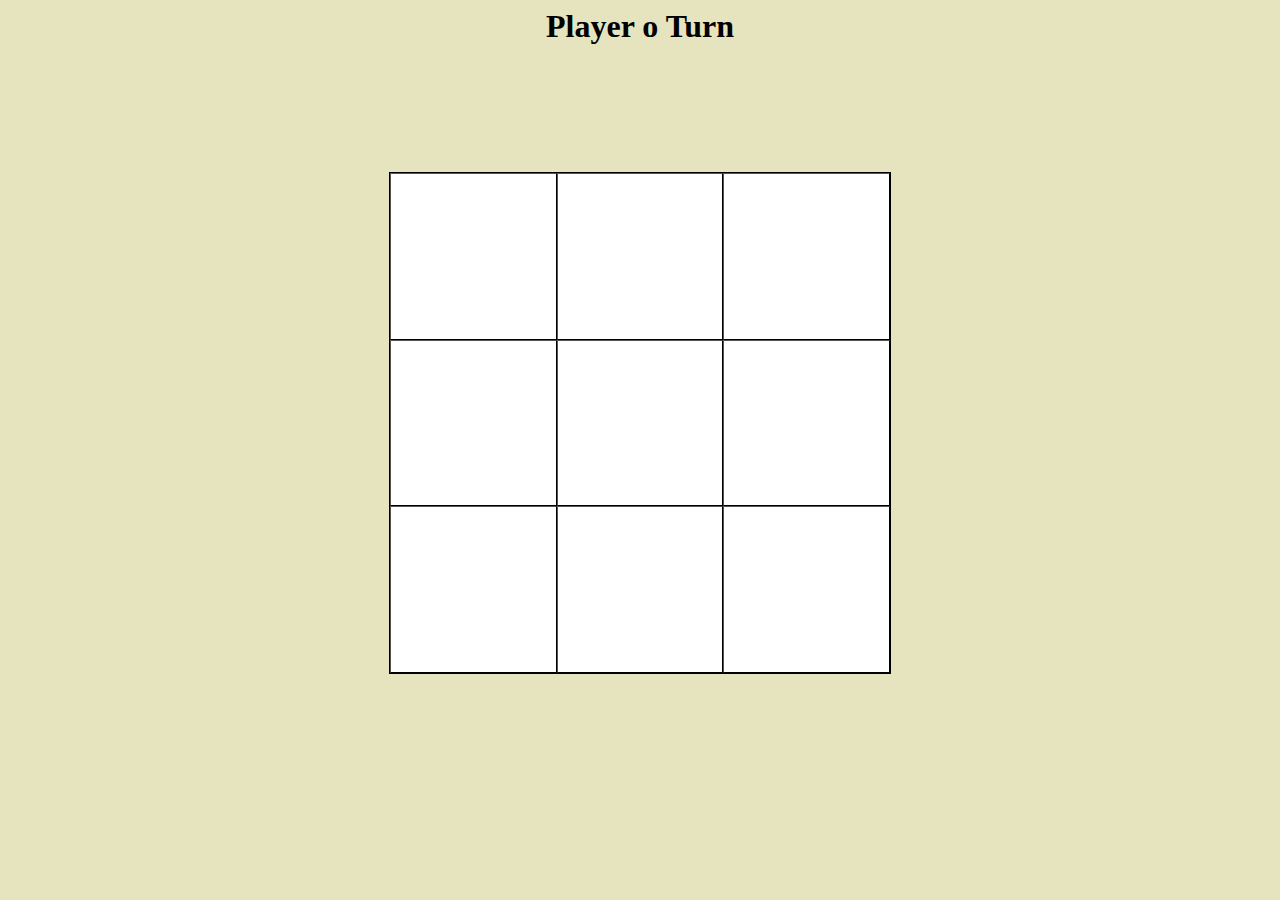
==== index.html @ 4b566c47 "pushing tictactoe game" ====
<!DOCTYPE html>
<html lang="en">

<head>
	<meta charset="UTF-8">
	<meta http-equiv="X-UA-Compatible" content="IE=edge">
	<meta name="viewport" content="width=device-width, initial-scale=1.0">
	<link rel="stylesheet" href="app.css">
	<title>Tic Tac Toe</title>
</head>

<body>
	<main>
		<h1>
			Player <span id="currPlayer">o</span> Turn
		</h1>
		<div class="user-info">
			<!-- For future use -->
			<!-- <input type="text" name="username" id="username" placeholder="Input Your Name"> -->
			<!-- <button id="save name">Submit</button> -->
			<h2 id="result"></h2>
		</div>
		<div class="playing-field">
			<button class="field" id="a1" data-check=""></button>
			<button class="field" id="b1" data-check=""></button>
			<button class="field" id="c1" data-check=""></button>
			<button class="field" id="a2" data-check=""></button>
			<button class="field" id="b2" data-check=""></button>
			<button class="field" id="c2" data-check=""></button>
			<button class="field" id="a3" data-check=""></button>
			<button class="field" id="b3" data-check=""></button>
			<button class="field" id="c3" data-check=""></button>
		</div>
		<div class="score">
			<button id="replayBtn">Replay?</button>
		</div>
	</main>
	<script src="app.js"></script>
</body>

</html>
---- app.css ----
body {
	background: #e6e4be;
}

main {
	display: flex;
	flex-direction: column;
	align-items: center;
	gap: 50px;
}

.playing-field {
	display: grid;
	grid-template-columns: 1fr 1fr 1fr;
	width: 500px;
	height: 500px;
	border: 0.5px solid #000;
}

h1 {
	margin: 0;
}

h2 {
	margin: 0;
	height: 27px;
}

.field {
	border-radius: 0;
	border-width: 0.5px;
	cursor: pointer;
	display: flex;
	justify-content: center;
	align-items: center;
	background-position: center center;
	background-repeat: no-repeat;
	background-size: 100% 100%;
	padding: 0;
	background-color: #fff;
}

.field.active-o {
	background-image: url('assets/o.svg');
}

.field.active-x {
	background-image: url('assets/x.svg');
}

.score {
	width: 100%;
	display: flex;
	justify-content: center;
	align-items: center;
}

#replayBtn {
	display: none;
	background-color: #fff;
	font-size: 40px;
	padding: 16px;
}

@media (max-width: 550px) {
	main {
		gap: 20px;
		padding: 0 2%;
	}

	.playing-field {
		width: 100%;
		height: auto;
	}

	.field {
		aspect-ratio: 1 / 1;
		background-size: 100% 100%;
	}

	#replayBtn {
		width: 100%;
	}
}
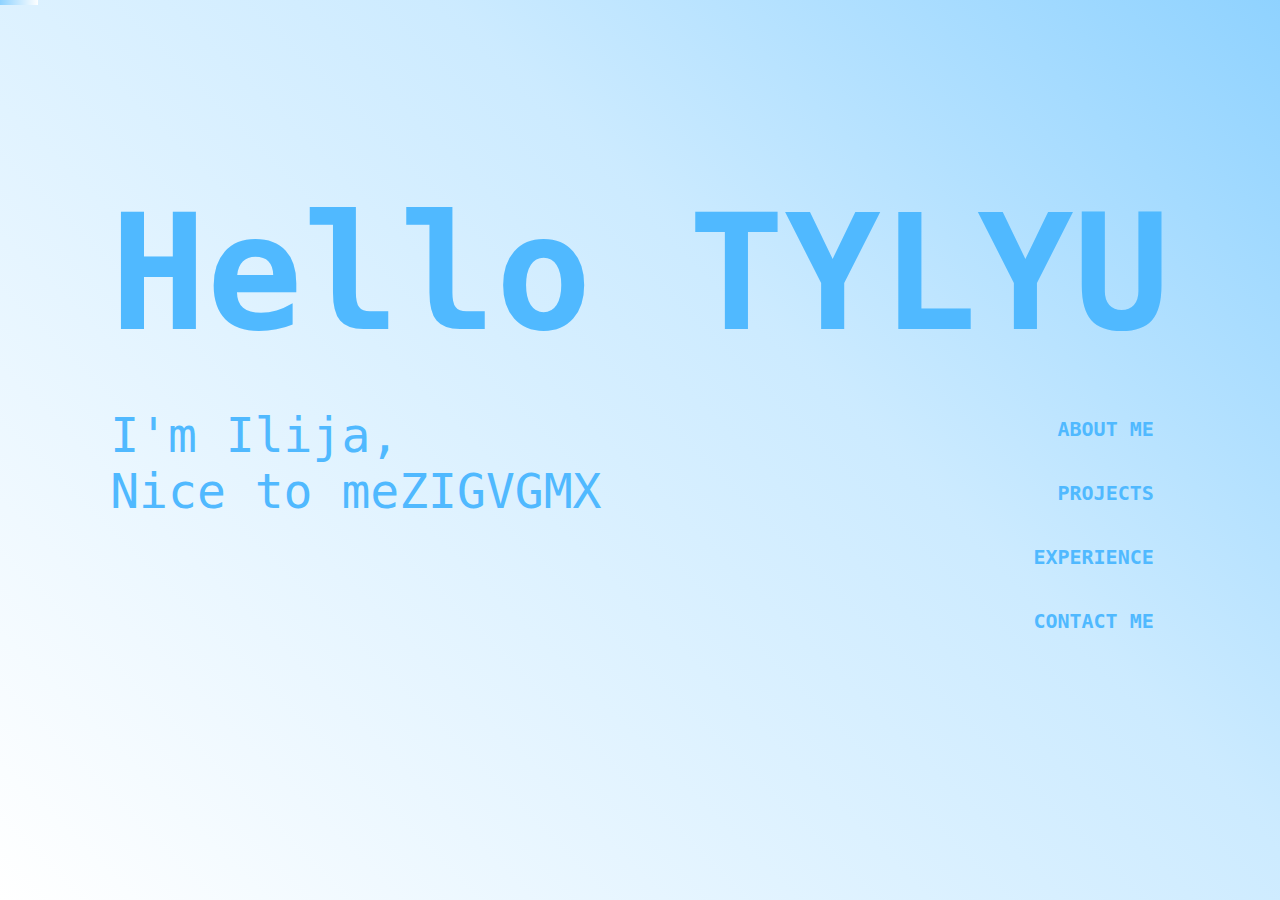
==== commit 745261d7: "testing portfolio" ====
--- a/index.html
+++ b/index.html
@@ -1,41 +1,36 @@
 <!DOCTYPE html>
 <html lang="en">
-
 <head>
 	<meta charset="UTF-8">
-	<meta http-equiv="X-UA-Compatible" content="IE=edge">
 	<meta name="viewport" content="width=device-width, initial-scale=1.0">
-	<link rel="stylesheet" href="app.css">
-	<title>Tic Tac Toe</title>
+	<link rel="stylesheet" href="./assets/style.css">
+	<title>Ilija Tošković</title>
 </head>
-
 <body>
-	<main>
-		<h1>
-			Player <span id="currPlayer">o</span> Turn
-		</h1>
-		<div class="user-info">
-			<!-- For future use -->
-			<!-- <input type="text" name="username" id="username" placeholder="Input Your Name"> -->
-			<!-- <button id="save name">Submit</button> -->
-			<h2 id="result"></h2>
-		</div>
-		<div class="playing-field">
-			<button class="field" id="a1" data-check=""></button>
-			<button class="field" id="b1" data-check=""></button>
-			<button class="field" id="c1" data-check=""></button>
-			<button class="field" id="a2" data-check=""></button>
-			<button class="field" id="b2" data-check=""></button>
-			<button class="field" id="c2" data-check=""></button>
-			<button class="field" id="a3" data-check=""></button>
-			<button class="field" id="b3" data-check=""></button>
-			<button class="field" id="c3" data-check=""></button>
-		</div>
-		<div class="score">
-			<button id="replayBtn">Replay?</button>
-		</div>
+	<main id="main" class="main">
+		<section id="hero-section" class="hero-section">
+			<div class="content-holder">
+				<h1 data-value="Hello There">Hello There</h1>
+				<div class="info-holder">
+					<p>
+						<span id="first-span" data-value="I'm Ilija,">
+							I'm Ilija,
+						</span>
+						<br>
+						<span id="second-span" data-value="Nice to meet you.">
+							Nice to meet you.
+						</span>
+					</p>
+					<nav class="nav">
+						<a href="#about-section">About me</a>
+						<a href="#projects-section">Projects</a>
+						<a href="#experience">Experience</a>
+						<a href="#contact-section">Contact me</a>
+					</nav>
+				</div>
+			</div>
+		</section>
 	</main>
-	<script src="app.js"></script>
+	<script src="./assets/script.js"></script>
 </body>
-
 </html>--- a/assets/style.css
+++ b/assets/style.css
@@ -0,0 +1,493 @@
+body {
+  display: grid;
+  place-items: center;
+  height: 100vh;
+  background: hsl(0, 0%, 100%);
+  background: linear-gradient(45deg, hsl(0, 0%, 100%) 0%, hsl(204, 100%, 90%) 62%, hsl(204, 100%, 78%) 100%);
+  background: -webkit-linear-gradient(45deg, hsl(0, 0%, 100%) 0%, hsl(204, 100%, 90%) 62%, hsl(204, 100%, 78%) 100%);
+  margin: 0rem;
+  overflow: hidden;
+}
+body .main {
+  width: 100%;
+  height: 100%;
+}
+body .main .hero-section {
+  width: 100%;
+  display: flex;
+  justify-content: center;
+  padding-top: 20vh;
+}
+@media (max-width: 1200px) {
+  body .main .hero-section {
+    padding-top: 10vh;
+  }
+}
+@media (max-width: 620px) {
+  body .main .hero-section {
+    padding-top: 5vh;
+  }
+}
+body .main .hero-section .content-holder {
+  max-width: 1320px;
+  width: 94%;
+  display: flex;
+  flex-direction: column;
+  align-items: center;
+  gap: 40px;
+}
+body .main .hero-section .content-holder h1 {
+  font-family: "Space Mono", monospace;
+  font-size: 10rem;
+  color: #50b9ff;
+  margin: 0;
+}
+@media (max-width: 1200px) {
+  body .main .hero-section .content-holder h1 {
+    font-size: 7rem;
+  }
+}
+@media (max-width: 880px) {
+  body .main .hero-section .content-holder h1 {
+    font-size: 5rem;
+  }
+}
+@media (max-width: 620px) {
+  body .main .hero-section .content-holder h1 {
+    font-size: 3rem;
+  }
+}
+@media (max-width: 372px) {
+  body .main .hero-section .content-holder h1 {
+    font-size: 2rem;
+  }
+}
+body .main .hero-section .content-holder .info-holder {
+  display: flex;
+  justify-content: space-between;
+  gap: 40px;
+  flex-wrap: wrap;
+  width: 1059.6px;
+}
+@media (max-width: 1200px) {
+  body .main .hero-section .content-holder .info-holder {
+    width: 94%;
+  }
+}
+@media (max-width: 880px) {
+  body .main .hero-section .content-holder .info-holder {
+    flex-direction: column;
+    align-items: center;
+  }
+}
+body .main .hero-section .content-holder .info-holder p {
+  font-family: "Space Mono", monospace;
+  font-size: clamp(3rem, 1vw, 10rem);
+  color: #50b9ff;
+  margin: 0;
+}
+@media (max-width: 1200px) {
+  body .main .hero-section .content-holder .info-holder p {
+    font-size: 3rem;
+  }
+}
+@media (max-width: 880px) {
+  body .main .hero-section .content-holder .info-holder p {
+    font-size: 2rem;
+    text-align: center;
+  }
+}
+@media (max-width: 372px) {
+  body .main .hero-section .content-holder .info-holder p {
+    font-size: 1.5rem;
+  }
+}
+body .main .hero-section .content-holder .info-holder nav {
+  display: flex;
+  flex-direction: column;
+  align-items: flex-end;
+  gap: 20px;
+  text-transform: uppercase;
+  text-align: center;
+  font-weight: 600;
+}
+@media (max-width: 880px) {
+  body .main .hero-section .content-holder .info-holder nav {
+    align-items: center;
+  }
+}
+body .main .hero-section .content-holder .info-holder nav * {
+  box-sizing: border-box;
+  transition: all 0.35s ease;
+}
+body .main .hero-section .content-holder .info-holder nav a {
+  font-family: "Space Mono", monospace;
+  padding: 0.5em 0.8em;
+  color: #50b9ff;
+  position: relative;
+  text-decoration: none;
+  font-size: 20px;
+}
+body .main .hero-section .content-holder .info-holder nav a::before {
+  height: 14px;
+  width: 14px;
+  position: absolute;
+  transition: all 0.35s ease;
+  opacity: 0;
+  content: "";
+  right: 0;
+  top: 0;
+  border-top: 3px solid #50b9ff;
+  border-right: 3px solid #50b9ff;
+  transform: translate(-100%, 50%);
+}
+body .main .hero-section .content-holder .info-holder nav a::after {
+  height: 14px;
+  width: 14px;
+  position: absolute;
+  transition: all 0.35s ease;
+  opacity: 0;
+  content: "";
+  left: 0;
+  bottom: 0;
+  border-bottom: 3px solid #50b9ff;
+  border-left: 3px solid #50b9ff;
+  transform: translate(100%, -50%);
+}
+body .main .hero-section .content-holder .info-holder nav a:hover:before {
+  transform: translate(0, 0);
+  opacity: 1;
+}
+body .main .hero-section .content-holder .info-holder nav a:hover:after {
+  transform: translate(0, 0);
+  opacity: 1;
+}
+body .main .hero-section .content-holder .info-holder nav a:focus:before {
+  transform: translate(0, 0);
+  opacity: 1;
+}
+body .main .hero-section .content-holder .info-holder nav a:focus:after {
+  transform: translate(0, 0);
+  opacity: 1;
+}
+
+*,
+*:before,
+*:after {
+  margin: 0;
+  padding: 0;
+  box-sizing: border-box;
+}
+
+.main {
+  background-image: linear-gradient(to right, #8ED2FF, #fff), linear-gradient(to right, #8ED2FF, #fff), linear-gradient(to right, #8ED2FF, #fff), linear-gradient(to right, #8ED2FF, #fff), linear-gradient(to right, #8ED2FF, #fff), linear-gradient(to right, #8ED2FF, #fff), linear-gradient(to right, #8ED2FF, #fff), linear-gradient(to right, #8ED2FF, #fff), linear-gradient(to right, #8ED2FF, #fff), linear-gradient(to right, #8ED2FF, #fff), linear-gradient(to right, #8ED2FF, #fff), linear-gradient(to right, #8ED2FF, #fff), linear-gradient(to right, #8ED2FF, #fff), linear-gradient(to right, #8ED2FF, #fff), linear-gradient(to right, #8ED2FF, #fff);
+  background-repeat: no-repeat;
+  background-size: 3% 0.6%;
+  animation: lft-rght 100s infinite linear;
+}
+
+@keyframes lft-rght {
+  0% {
+    background-position: 53% 25%, 107% 52%, 17% 73%, 104% 92%, 86% 83%, -21% 11%, -12% 100%, 67% 58%, 4% 23%, 107% 99%, 64% 37%, -19% 17%, 97% 93%, -8% 70%, 16% 20%;
+  }
+  1% {
+    background-position: 26% 25%, 64% 52%, -3% 73%, 48% 92%, 31% 83%, -15% 11%, 34% 100%, 7% 58%, 13% 23%, 60% 99%, 72% 37%, -8% 17%, -9% 93%, 49% 70%, 95% 20%;
+  }
+  2% {
+    background-position: 48% 25%, 55% 52%, 123% 73%, -13% 92%, 121% 83%, 34% 11%, 1% 100%, 16% 58%, 55% 23%, 31% 99%, 104% 37%, 39% 17%, 68% 93%, 85% 70%, 90% 20%;
+  }
+  3% {
+    background-position: 121% 25%, -15% 52%, 122% 73%, 48% 92%, 32% 83%, 31% 11%, -2% 100%, -21% 58%, 35% 23%, 49% 99%, 34% 37%, 45% 17%, 60% 93%, 52% 70%, 83% 20%;
+  }
+  4% {
+    background-position: 71% 25%, 34% 52%, 77% 73%, 11% 92%, 12% 83%, 108% 11%, 13% 100%, 36% 58%, 51% 23%, 102% 99%, -8% 37%, 49% 17%, 110% 93%, 98% 70%, 25% 20%;
+  }
+  5% {
+    background-position: 48% 25%, 123% 52%, 35% 73%, 77% 92%, 10% 83%, 4% 11%, 97% 100%, 57% 58%, 4% 23%, 69% 99%, 28% 37%, 20% 17%, 91% 93%, 0% 70%, 85% 20%;
+  }
+  6% {
+    background-position: 64% 25%, 22% 52%, 40% 73%, 61% 92%, 5% 83%, 109% 11%, 75% 100%, 100% 58%, 118% 23%, 58% 99%, 23% 37%, -6% 17%, 73% 93%, 29% 70%, 12% 20%;
+  }
+  7% {
+    background-position: 16% 25%, 75% 52%, 51% 73%, -2% 92%, 72% 83%, 119% 11%, 109% 100%, 17% 58%, 12% 23%, 34% 99%, 110% 37%, 98% 17%, 58% 93%, 8% 70%, 109% 20%;
+  }
+  8% {
+    background-position: 86% 25%, 98% 52%, 38% 73%, 26% 92%, 112% 83%, 107% 11%, 117% 100%, 34% 58%, 14% 23%, 98% 99%, -12% 37%, -19% 17%, 24% 93%, 53% 70%, 25% 20%;
+  }
+  9% {
+    background-position: 88% 25%, 77% 52%, 119% 73%, 45% 92%, 87% 83%, -13% 11%, 116% 100%, 7% 58%, 56% 23%, 81% 99%, 107% 37%, 115% 17%, 83% 93%, 32% 70%, 91% 20%;
+  }
+  10% {
+    background-position: 99% 25%, -17% 52%, 116% 73%, -16% 92%, 114% 83%, 27% 11%, 28% 100%, 98% 58%, 119% 23%, 34% 99%, 89% 37%, 74% 17%, -2% 93%, 122% 70%, 125% 20%;
+  }
+  11% {
+    background-position: -13% 25%, 120% 52%, 46% 73%, 69% 92%, -15% 83%, 11% 11%, -15% 100%, 35% 58%, 35% 23%, 2% 99%, 17% 37%, 40% 17%, 44% 93%, 32% 70%, 8% 20%;
+  }
+  12% {
+    background-position: 33% 25%, -14% 52%, 79% 73%, 63% 92%, 16% 83%, 4% 11%, 57% 100%, 104% 58%, 74% 23%, 94% 99%, 22% 37%, 73% 17%, 118% 93%, 40% 70%, 45% 20%;
+  }
+  13% {
+    background-position: 19% 25%, -20% 52%, 33% 73%, -13% 92%, 12% 83%, 44% 11%, 62% 100%, 30% 58%, 28% 23%, 29% 99%, 45% 37%, 112% 17%, 119% 93%, 25% 70%, 94% 20%;
+  }
+  14% {
+    background-position: 71% 25%, 21% 52%, 39% 73%, 91% 92%, 67% 83%, 45% 11%, 65% 100%, 79% 58%, 100% 23%, 19% 99%, -11% 37%, -24% 17%, 37% 93%, -13% 70%, 15% 20%;
+  }
+  15% {
+    background-position: 93% 25%, 62% 52%, 111% 73%, 98% 92%, -14% 83%, 56% 11%, 89% 100%, 58% 58%, -23% 23%, 52% 99%, 23% 37%, 24% 17%, 94% 93%, 91% 70%, 78% 20%;
+  }
+  16% {
+    background-position: 63% 25%, 69% 52%, 14% 73%, 43% 92%, 85% 83%, 68% 11%, -18% 100%, -5% 58%, 6% 23%, 12% 99%, 90% 37%, 25% 17%, 59% 93%, 84% 70%, 120% 20%;
+  }
+  17% {
+    background-position: 106% 25%, -21% 52%, 16% 73%, -19% 92%, 102% 83%, -2% 11%, 66% 100%, -20% 58%, 121% 23%, -7% 99%, -9% 37%, 55% 17%, 117% 93%, -2% 70%, 24% 20%;
+  }
+  18% {
+    background-position: 31% 25%, 67% 52%, 47% 73%, 4% 92%, 52% 83%, -18% 11%, 11% 100%, 19% 58%, 1% 23%, 90% 99%, -7% 37%, 103% 17%, 7% 93%, 64% 70%, -12% 20%;
+  }
+  19% {
+    background-position: 78% 25%, 114% 52%, 120% 73%, -21% 92%, -1% 83%, 26% 11%, 34% 100%, 1% 58%, 42% 23%, 76% 99%, 74% 37%, 91% 17%, 48% 93%, 44% 70%, 32% 20%;
+  }
+  20% {
+    background-position: 82% 25%, 17% 52%, -12% 73%, 44% 92%, -13% 83%, 23% 11%, 65% 100%, 67% 58%, 25% 23%, 82% 99%, 53% 37%, 40% 17%, 86% 93%, 107% 70%, 113% 20%;
+  }
+  21% {
+    background-position: 103% 25%, 38% 52%, 82% 73%, 100% 92%, 5% 83%, 61% 11%, 10% 100%, 60% 58%, 20% 23%, 28% 99%, 40% 37%, 46% 17%, 102% 93%, 70% 70%, 36% 20%;
+  }
+  22% {
+    background-position: 115% 25%, 4% 52%, 59% 73%, 43% 92%, 3% 83%, 118% 11%, 59% 100%, -5% 58%, 83% 23%, 103% 99%, 112% 37%, 114% 17%, 28% 93%, 11% 70%, 39% 20%;
+  }
+  23% {
+    background-position: 38% 25%, 47% 52%, 117% 73%, 15% 92%, -15% 83%, 19% 11%, 99% 100%, 37% 58%, -13% 23%, 106% 99%, 85% 37%, 88% 17%, 58% 93%, 3% 70%, 23% 20%;
+  }
+  24% {
+    background-position: -17% 25%, -5% 52%, -24% 73%, 84% 92%, -8% 83%, 94% 11%, 24% 100%, 3% 58%, 18% 23%, 53% 99%, 102% 37%, 56% 17%, 59% 93%, 3% 70%, 52% 20%;
+  }
+  25% {
+    background-position: 20% 25%, 6% 52%, -3% 73%, 46% 92%, 47% 83%, 17% 11%, -19% 100%, 33% 58%, 106% 23%, -18% 99%, 99% 37%, -6% 17%, 71% 93%, 7% 70%, 116% 20%;
+  }
+  26% {
+    background-position: 74% 25%, 59% 52%, -8% 73%, 21% 92%, 97% 83%, 54% 11%, -24% 100%, 81% 58%, 90% 23%, 100% 99%, 29% 37%, 80% 17%, 112% 93%, 122% 70%, 89% 20%;
+  }
+  27% {
+    background-position: 16% 25%, 5% 52%, 45% 73%, 113% 92%, 117% 83%, 103% 11%, 17% 100%, 13% 58%, 14% 23%, -16% 99%, -16% 37%, 80% 17%, -6% 93%, 43% 70%, 92% 20%;
+  }
+  28% {
+    background-position: -17% 25%, 61% 52%, 26% 73%, 55% 92%, 85% 83%, -19% 11%, 38% 100%, 1% 58%, 103% 23%, 38% 99%, 64% 37%, 107% 17%, 105% 93%, 34% 70%, 106% 20%;
+  }
+  29% {
+    background-position: -4% 25%, 26% 52%, 38% 73%, 82% 92%, 26% 83%, -8% 11%, 36% 100%, 3% 58%, 60% 23%, 97% 99%, -23% 37%, 52% 17%, -10% 93%, 78% 70%, -13% 20%;
+  }
+  30% {
+    background-position: 12% 25%, 6% 52%, 12% 73%, 74% 92%, 83% 83%, 6% 11%, 112% 100%, 113% 58%, 94% 23%, 69% 99%, -19% 37%, 26% 17%, 4% 93%, 26% 70%, 14% 20%;
+  }
+  31% {
+    background-position: 25% 25%, 47% 52%, 68% 73%, -12% 92%, 116% 83%, 42% 11%, 48% 100%, 35% 58%, -4% 23%, -21% 99%, 86% 37%, 58% 17%, 63% 93%, 95% 70%, 116% 20%;
+  }
+  32% {
+    background-position: 27% 25%, 47% 52%, 89% 73%, 110% 92%, 101% 83%, -3% 11%, 29% 100%, 9% 58%, 93% 23%, 123% 99%, -10% 37%, 14% 17%, 19% 93%, 37% 70%, 13% 20%;
+  }
+  33% {
+    background-position: 45% 25%, -21% 52%, 8% 73%, -10% 92%, 24% 83%, 110% 11%, 59% 100%, 42% 58%, 27% 23%, 20% 99%, 74% 37%, 117% 17%, -22% 93%, 48% 70%, 118% 20%;
+  }
+  34% {
+    background-position: 28% 25%, -8% 52%, 118% 73%, 64% 92%, 44% 83%, -5% 11%, 109% 100%, 100% 58%, 87% 23%, 45% 99%, 22% 37%, 43% 17%, 119% 93%, 25% 70%, 98% 20%;
+  }
+  35% {
+    background-position: 67% 25%, 104% 52%, 1% 73%, 42% 92%, 48% 83%, 5% 11%, 24% 100%, 56% 58%, 6% 23%, 21% 99%, 92% 37%, 9% 17%, 2% 93%, 29% 70%, 63% 20%;
+  }
+  36% {
+    background-position: 45% 25%, 45% 52%, 7% 73%, 61% 92%, 4% 83%, 124% 11%, 109% 100%, 29% 58%, 7% 23%, 69% 99%, 36% 37%, 53% 17%, 73% 93%, 29% 70%, -11% 20%;
+  }
+  37% {
+    background-position: 96% 25%, 114% 52%, 120% 73%, 34% 92%, 46% 83%, 5% 11%, 35% 100%, 64% 58%, 98% 23%, 37% 99%, 57% 37%, 42% 17%, 105% 93%, 36% 70%, -22% 20%;
+  }
+  38% {
+    background-position: 8% 25%, 13% 52%, 63% 73%, -10% 92%, 69% 83%, 68% 11%, 82% 100%, -7% 58%, 46% 23%, 46% 99%, -17% 37%, 125% 17%, 80% 93%, 95% 70%, 8% 20%;
+  }
+  39% {
+    background-position: 29% 25%, 48% 52%, 13% 73%, 55% 92%, -20% 83%, 19% 11%, 97% 100%, 125% 58%, 107% 23%, 30% 99%, -14% 37%, 95% 17%, -14% 93%, 71% 70%, 72% 20%;
+  }
+  40% {
+    background-position: 30% 25%, -23% 52%, 87% 73%, -18% 92%, 98% 83%, -16% 11%, 47% 100%, 31% 58%, 40% 23%, 90% 99%, 56% 37%, 55% 17%, 2% 93%, 25% 70%, 14% 20%;
+  }
+  41% {
+    background-position: -11% 25%, 71% 52%, 104% 73%, 86% 92%, 59% 83%, -21% 11%, 94% 100%, 43% 58%, -15% 23%, 29% 99%, 5% 37%, 67% 17%, -20% 93%, 13% 70%, 122% 20%;
+  }
+  42% {
+    background-position: 64% 25%, -10% 52%, -3% 73%, 7% 92%, 45% 83%, 0% 11%, 22% 100%, 1% 58%, 117% 23%, 23% 99%, 85% 37%, 122% 17%, 84% 93%, 21% 70%, 96% 20%;
+  }
+  43% {
+    background-position: -16% 25%, 1% 52%, 90% 73%, 6% 92%, 9% 83%, -17% 11%, 58% 100%, 81% 58%, 27% 23%, 31% 99%, 18% 37%, 108% 17%, 58% 93%, 25% 70%, 51% 20%;
+  }
+  44% {
+    background-position: 112% 25%, 24% 52%, 107% 73%, -8% 92%, 122% 83%, 103% 11%, 67% 100%, -24% 58%, 58% 23%, 118% 99%, 86% 37%, 8% 17%, 43% 93%, 80% 70%, 17% 20%;
+  }
+  45% {
+    background-position: -3% 25%, 69% 52%, 85% 73%, -13% 92%, 78% 83%, 84% 11%, 81% 100%, 72% 58%, -13% 23%, 28% 99%, 120% 37%, 31% 17%, -16% 93%, 111% 70%, 59% 20%;
+  }
+  46% {
+    background-position: 19% 25%, 79% 52%, 86% 73%, 113% 92%, 70% 83%, -24% 11%, -12% 100%, 117% 58%, 66% 23%, -21% 99%, 51% 37%, 87% 17%, 112% 93%, 62% 70%, 26% 20%;
+  }
+  47% {
+    background-position: 104% 25%, 55% 52%, 59% 73%, 62% 92%, 39% 83%, 72% 11%, 62% 100%, 9% 58%, 23% 23%, 75% 99%, 50% 37%, 90% 17%, 21% 93%, -14% 70%, 47% 20%;
+  }
+  48% {
+    background-position: 93% 25%, 111% 52%, 63% 73%, 27% 92%, -22% 83%, 31% 11%, 72% 100%, 82% 58%, 125% 23%, 125% 99%, 59% 37%, 118% 17%, 94% 93%, 11% 70%, 61% 20%;
+  }
+  49% {
+    background-position: 116% 25%, -1% 52%, 96% 73%, 94% 92%, 37% 83%, 50% 11%, -12% 100%, 77% 58%, 4% 23%, -8% 99%, 37% 37%, 78% 17%, 63% 93%, 114% 70%, 94% 20%;
+  }
+  50% {
+    background-position: 10% 25%, 17% 52%, 13% 73%, -15% 92%, 39% 83%, 46% 11%, 121% 100%, 94% 58%, -12% 23%, 88% 99%, 8% 37%, 10% 17%, 28% 93%, 63% 70%, 53% 20%;
+  }
+  51% {
+    background-position: -4% 25%, 20% 52%, 82% 73%, 73% 92%, 12% 83%, 87% 11%, -15% 100%, 16% 58%, -12% 23%, 44% 99%, -18% 37%, 43% 17%, 34% 93%, 36% 70%, 47% 20%;
+  }
+  52% {
+    background-position: 58% 25%, 89% 52%, -8% 73%, 14% 92%, 114% 83%, -23% 11%, -18% 100%, 79% 58%, 74% 23%, 64% 99%, -16% 37%, 33% 17%, 12% 93%, -24% 70%, 82% 20%;
+  }
+  53% {
+    background-position: 13% 25%, -3% 52%, 118% 73%, 21% 92%, 92% 83%, 69% 11%, 88% 100%, 47% 58%, 103% 23%, 2% 99%, -22% 37%, 58% 17%, 89% 93%, -12% 70%, -12% 20%;
+  }
+  54% {
+    background-position: 48% 25%, 34% 52%, 87% 73%, 61% 92%, 123% 83%, 4% 11%, 66% 100%, 42% 58%, -8% 23%, 54% 99%, 11% 37%, 117% 17%, 76% 93%, 123% 70%, 86% 20%;
+  }
+  55% {
+    background-position: -19% 25%, 0% 52%, -7% 73%, -9% 92%, 27% 83%, 66% 11%, 80% 100%, -8% 58%, -8% 23%, 7% 99%, 48% 37%, 112% 17%, 13% 93%, 75% 70%, 40% 20%;
+  }
+  56% {
+    background-position: 8% 25%, 70% 52%, 14% 73%, 57% 92%, -11% 83%, -8% 11%, 111% 100%, 98% 58%, 15% 23%, 17% 99%, 40% 37%, -12% 17%, 83% 93%, 103% 70%, 60% 20%;
+  }
+  57% {
+    background-position: 101% 25%, 4% 52%, 37% 73%, 97% 92%, 43% 83%, 87% 11%, 55% 100%, 93% 58%, -3% 23%, 119% 99%, 100% 37%, -17% 17%, 95% 93%, 14% 70%, 64% 20%;
+  }
+  58% {
+    background-position: 69% 25%, 19% 52%, 106% 73%, 106% 92%, 1% 83%, -13% 11%, 67% 100%, -11% 58%, 103% 23%, 29% 99%, 82% 37%, 88% 17%, 7% 93%, 61% 70%, 50% 20%;
+  }
+  59% {
+    background-position: 68% 25%, 25% 52%, 30% 73%, 72% 92%, 66% 83%, 44% 11%, -18% 100%, 104% 58%, 86% 23%, -3% 99%, 34% 37%, -7% 17%, -12% 93%, -4% 70%, 18% 20%;
+  }
+  60% {
+    background-position: 74% 25%, 89% 52%, 5% 73%, 7% 92%, 84% 83%, 21% 11%, 34% 100%, 57% 58%, 86% 23%, -7% 99%, 49% 37%, -7% 17%, -4% 93%, 95% 70%, 87% 20%;
+  }
+  61% {
+    background-position: 46% 25%, 121% 52%, -18% 73%, 47% 92%, 66% 83%, 68% 11%, 87% 100%, -11% 58%, -3% 23%, 62% 99%, 114% 37%, -23% 17%, 74% 93%, 41% 70%, 46% 20%;
+  }
+  62% {
+    background-position: 57% 25%, 7% 52%, -17% 73%, 10% 92%, 123% 83%, -5% 11%, 93% 100%, 100% 58%, -2% 23%, 50% 99%, 90% 37%, 107% 17%, 101% 93%, 48% 70%, 31% 20%;
+  }
+  63% {
+    background-position: 51% 25%, 114% 52%, 98% 73%, 17% 92%, 80% 83%, -24% 11%, 59% 100%, 44% 58%, -18% 23%, 108% 99%, 35% 37%, 72% 17%, 13% 93%, 47% 70%, 27% 20%;
+  }
+  64% {
+    background-position: 62% 25%, 65% 52%, 34% 73%, 91% 92%, 10% 83%, 49% 11%, 66% 100%, 35% 58%, 98% 23%, 37% 99%, 100% 37%, 64% 17%, 21% 93%, 2% 70%, 34% 20%;
+  }
+  65% {
+    background-position: 120% 25%, 76% 52%, 69% 73%, -22% 92%, 106% 83%, 18% 11%, 63% 100%, 54% 58%, 10% 23%, 93% 99%, -23% 37%, 108% 17%, 29% 93%, 43% 70%, 9% 20%;
+  }
+  66% {
+    background-position: 74% 25%, 52% 52%, -17% 73%, 37% 92%, 102% 83%, 47% 11%, 20% 100%, -1% 58%, 66% 23%, 98% 99%, 98% 37%, 110% 17%, 52% 93%, -16% 70%, 27% 20%;
+  }
+  67% {
+    background-position: 10% 25%, 12% 52%, 120% 73%, -16% 92%, 88% 83%, 56% 11%, 88% 100%, -8% 58%, 114% 23%, -5% 99%, 110% 37%, 38% 17%, 8% 93%, 2% 70%, 92% 20%;
+  }
+  68% {
+    background-position: 64% 25%, 0% 52%, 50% 73%, 75% 92%, 67% 83%, 67% 11%, 120% 100%, 47% 58%, 68% 23%, 94% 99%, 107% 37%, 106% 17%, 118% 93%, 90% 70%, 21% 20%;
+  }
+  69% {
+    background-position: 106% 25%, 54% 52%, 104% 73%, 108% 92%, 16% 83%, 53% 11%, 36% 100%, 64% 58%, 41% 23%, -19% 99%, 83% 37%, 112% 17%, 29% 93%, 73% 70%, 27% 20%;
+  }
+  70% {
+    background-position: -23% 25%, 19% 52%, 95% 73%, 89% 92%, 21% 83%, 87% 11%, -12% 100%, 124% 58%, 17% 23%, 57% 99%, 97% 37%, 66% 17%, -24% 93%, 27% 70%, 46% 20%;
+  }
+  71% {
+    background-position: 53% 25%, 122% 52%, 31% 73%, -22% 92%, 25% 83%, 103% 11%, 85% 100%, 24% 58%, 57% 23%, 61% 99%, 31% 37%, 120% 17%, 27% 93%, 71% 70%, 15% 20%;
+  }
+  72% {
+    background-position: 91% 25%, 3% 52%, 48% 73%, 24% 92%, -4% 83%, 110% 11%, 31% 100%, 15% 58%, 107% 23%, 3% 99%, 69% 37%, 53% 17%, 103% 93%, -4% 70%, 102% 20%;
+  }
+  73% {
+    background-position: -18% 25%, 77% 52%, -23% 73%, 24% 92%, 45% 83%, 118% 11%, -17% 100%, 69% 58%, 27% 23%, 12% 99%, 66% 37%, 88% 17%, 90% 93%, 106% 70%, 24% 20%;
+  }
+  74% {
+    background-position: 52% 25%, 86% 52%, 93% 73%, 58% 92%, 83% 83%, 57% 11%, 70% 100%, 118% 58%, 62% 23%, 79% 99%, 88% 37%, 17% 17%, 0% 93%, 74% 70%, -7% 20%;
+  }
+  75% {
+    background-position: -7% 25%, 79% 52%, 6% 73%, 25% 92%, 72% 83%, 80% 11%, 85% 100%, 13% 58%, -23% 23%, 8% 99%, 3% 37%, 58% 17%, 110% 93%, 34% 70%, 0% 20%;
+  }
+  76% {
+    background-position: 18% 25%, 57% 52%, 75% 73%, -20% 92%, 29% 83%, 110% 11%, 79% 100%, 43% 58%, 55% 23%, 10% 99%, 101% 37%, 95% 17%, -19% 93%, 55% 70%, 89% 20%;
+  }
+  77% {
+    background-position: 73% 25%, 16% 52%, 68% 73%, 18% 92%, 49% 83%, 9% 11%, 58% 100%, 42% 58%, 11% 23%, 21% 99%, 20% 37%, -6% 17%, 81% 93%, 88% 70%, 26% 20%;
+  }
+  78% {
+    background-position: 74% 25%, 5% 52%, 0% 73%, 65% 92%, 67% 83%, 58% 11%, 36% 100%, 95% 58%, -10% 23%, 39% 99%, -5% 37%, 55% 17%, -18% 93%, 64% 70%, -23% 20%;
+  }
+  79% {
+    background-position: 107% 25%, 97% 52%, 109% 73%, 46% 92%, 81% 83%, -6% 11%, 47% 100%, 47% 58%, 101% 23%, 86% 99%, 95% 37%, 125% 17%, -23% 93%, 23% 70%, -15% 20%;
+  }
+  80% {
+    background-position: -15% 25%, -3% 52%, -5% 73%, -10% 92%, 42% 83%, 80% 11%, 107% 100%, 107% 58%, 4% 23%, 86% 99%, 22% 37%, -14% 17%, 58% 93%, 6% 70%, 16% 20%;
+  }
+  81% {
+    background-position: -6% 25%, 67% 52%, 42% 73%, 105% 92%, 68% 83%, 54% 11%, -16% 100%, -9% 58%, 32% 23%, -3% 99%, 107% 37%, 98% 17%, 122% 93%, 123% 70%, 100% 20%;
+  }
+  82% {
+    background-position: 21% 25%, 41% 52%, -4% 73%, -8% 92%, 110% 83%, -10% 11%, -21% 100%, 76% 58%, 50% 23%, 59% 99%, 41% 37%, 91% 17%, 88% 93%, 26% 70%, 6% 20%;
+  }
+  83% {
+    background-position: 124% 25%, 14% 52%, 96% 73%, 109% 92%, 45% 83%, 56% 11%, 96% 100%, 30% 58%, 51% 23%, -18% 99%, 118% 37%, 34% 17%, 28% 93%, 88% 70%, -21% 20%;
+  }
+  84% {
+    background-position: 12% 25%, 38% 52%, -10% 73%, 103% 92%, 59% 83%, 29% 11%, 13% 100%, 124% 58%, 46% 23%, 32% 99%, -12% 37%, 87% 17%, 122% 93%, 70% 70%, 17% 20%;
+  }
+  85% {
+    background-position: 56% 25%, 51% 52%, 84% 73%, -10% 92%, -15% 83%, -2% 11%, 122% 100%, -10% 58%, 110% 23%, 39% 99%, 21% 37%, 21% 17%, 115% 93%, 10% 70%, 99% 20%;
+  }
+  86% {
+    background-position: 22% 25%, 8% 52%, 21% 73%, 70% 92%, 54% 83%, 2% 11%, 97% 100%, 17% 58%, -1% 23%, 86% 99%, 8% 37%, -17% 17%, 89% 93%, 16% 70%, -18% 20%;
+  }
+  87% {
+    background-position: 125% 25%, 10% 52%, 60% 73%, 2% 92%, -13% 83%, 96% 11%, -23% 100%, 62% 58%, 5% 23%, 106% 99%, 21% 37%, 17% 17%, 60% 93%, 44% 70%, -10% 20%;
+  }
+  88% {
+    background-position: 24% 25%, 59% 52%, 3% 73%, 73% 92%, 15% 83%, 24% 11%, 79% 100%, 5% 58%, 117% 23%, 59% 99%, 105% 37%, 112% 17%, 56% 93%, 112% 70%, -9% 20%;
+  }
+  89% {
+    background-position: 122% 25%, 123% 52%, 94% 73%, 98% 92%, 64% 83%, 77% 11%, -11% 100%, 42% 58%, 36% 23%, -23% 99%, -14% 37%, 39% 17%, -15% 93%, 70% 70%, 122% 20%;
+  }
+  90% {
+    background-position: 89% 25%, 85% 52%, -17% 73%, -15% 92%, -4% 83%, 79% 11%, -14% 100%, 29% 58%, -21% 23%, 93% 99%, 40% 37%, -11% 17%, 123% 93%, -12% 70%, 57% 20%;
+  }
+  91% {
+    background-position: 47% 25%, -3% 52%, 6% 73%, 29% 92%, 17% 83%, 2% 11%, 5% 100%, 90% 58%, 100% 23%, -24% 99%, 117% 37%, -15% 17%, 105% 93%, 115% 70%, -20% 20%;
+  }
+  92% {
+    background-position: 19% 25%, 125% 52%, 38% 73%, -10% 92%, 44% 83%, 83% 11%, 103% 100%, 108% 58%, 63% 23%, 115% 99%, 124% 37%, 53% 17%, 96% 93%, -20% 70%, 49% 20%;
+  }
+  93% {
+    background-position: -22% 25%, -24% 52%, 80% 73%, -11% 92%, 114% 83%, 113% 11%, -19% 100%, 34% 58%, 4% 23%, -21% 99%, 33% 37%, -24% 17%, 5% 93%, 47% 70%, 62% 20%;
+  }
+  94% {
+    background-position: 20% 25%, 86% 52%, -16% 73%, 79% 92%, -1% 83%, 113% 11%, 3% 100%, 65% 58%, 93% 23%, 24% 99%, 55% 37%, 36% 17%, 118% 93%, 62% 70%, 116% 20%;
+  }
+  95% {
+    background-position: 14% 25%, 15% 52%, 81% 73%, 32% 92%, 2% 83%, 12% 11%, 34% 100%, 110% 58%, -11% 23%, -23% 99%, 17% 37%, 106% 17%, 49% 93%, -16% 70%, 64% 20%;
+  }
+  96% {
+    background-position: 86% 25%, 47% 52%, 55% 73%, 39% 92%, 16% 83%, 88% 11%, -4% 100%, 83% 58%, 44% 23%, 31% 99%, 35% 37%, 99% 17%, 35% 93%, 56% 70%, 109% 20%;
+  }
+  97% {
+    background-position: 19% 25%, 0% 52%, 38% 73%, 115% 92%, 53% 83%, 0% 11%, 64% 100%, -13% 58%, 29% 23%, 60% 99%, 15% 37%, 37% 17%, 64% 93%, 34% 70%, 68% 20%;
+  }
+  98% {
+    background-position: 37% 25%, 48% 52%, 16% 73%, 31% 92%, 94% 83%, 107% 11%, 27% 100%, 118% 58%, 45% 23%, 96% 99%, 110% 37%, -11% 17%, -24% 93%, 48% 70%, -5% 20%;
+  }
+  99% {
+    background-position: 64% 25%, 75% 52%, 22% 73%, -14% 92%, -11% 83%, 56% 11%, 21% 100%, 95% 58%, 56% 23%, 61% 99%, -20% 37%, 69% 17%, 37% 93%, -17% 70%, 36% 20%;
+  }
+  100% {
+    background-position: 42% 25%, 33% 52%, 124% 73%, 77% 92%, -15% 83%, 122% 11%, 2% 100%, 120% 58%, 78% 23%, 5% 99%, -19% 37%, 111% 17%, 119% 93%, 41% 70%, -19% 20%;
+  }
+}/*# sourceMappingURL=style.css.map */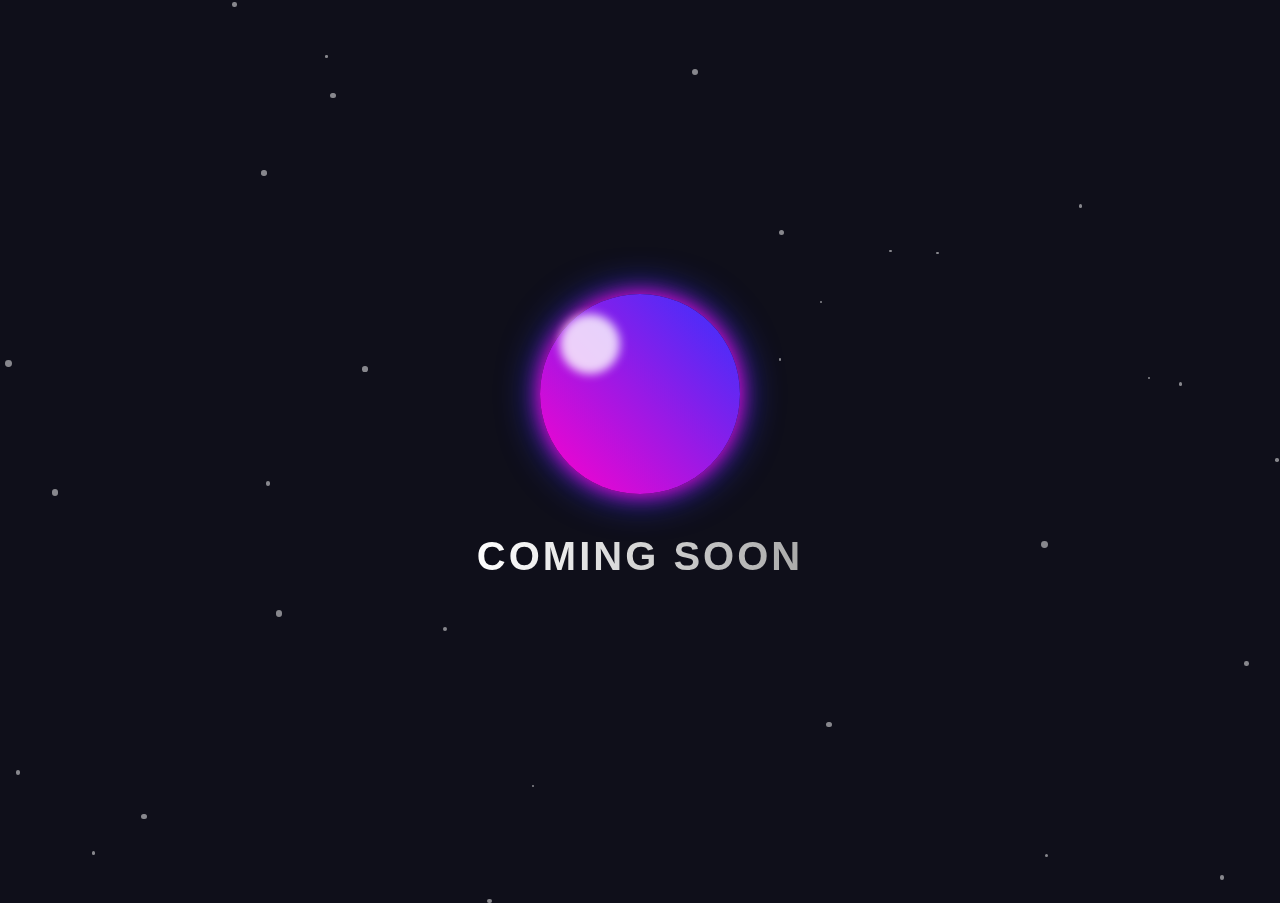
==== commit 00709d7b: "removed old files" ====
--- a/index.html
+++ b/index.html
@@ -1,36 +1,130 @@
 <!DOCTYPE html>
 <html lang="en">
 <head>
-	<meta charset="UTF-8">
-	<meta name="viewport" content="width=device-width, initial-scale=1.0">
-	<link rel="stylesheet" href="./assets/style.css">
-	<title>Ilija Tošković</title>
+  <meta charset="UTF-8">
+  <meta name="viewport" content="width=device-width, initial-scale=1.0">
+  <title>Coming Soon</title>
+  <style>
+    body {
+      margin: 0;
+      height: 100vh;
+      display: flex;
+      flex-direction: column;
+      justify-content: center;
+      align-items: center;
+      background: #0f0f1a;
+      color: white;
+      font-family: 'Arial', sans-serif;
+      overflow: hidden;
+    }
+
+    .orb {
+      width: 200px;
+      height: 200px;
+      border-radius: 50%;
+      background: linear-gradient(45deg, #ff00cc, #3333ff);
+      box-shadow: 
+        0 0 20px #ff00cc,
+        0 0 40px #3333ff;
+      position: relative;
+      animation: rotateOrb 8s linear infinite, colorShift 12s alternate infinite;
+    }
+
+    .orb::before {
+      content: '';
+      position: absolute;
+      top: 10%;
+      left: 10%;
+      width: 30%;
+      height: 30%;
+      border-radius: 50%;
+      background: rgba(255, 255, 255, 0.8);
+      filter: blur(5px);
+    }
+
+    @keyframes rotateOrb {
+      0% { transform: rotate(0deg) scale(1); }
+      50% { transform: rotate(180deg) scale(1.05); }
+      100% { transform: rotate(360deg) scale(1); }
+    }
+
+    @keyframes colorShift {
+      0% { background: linear-gradient(45deg, #ff00cc, #3333ff); }
+      50% { background: linear-gradient(45deg, #00ffcc, #cc33ff); }
+      100% { background: linear-gradient(45deg, #ffcc00, #ff3366); }
+    }
+
+    .coming-soon {
+      margin-top: 40px;
+      font-size: 2.5rem;
+      font-weight: bold;
+      text-transform: uppercase;
+      letter-spacing: 3px;
+      background: linear-gradient(90deg, #fff, #aaa);
+      -webkit-background-clip: text;
+      background-clip: text;
+      color: transparent;
+      animation: pulse 2s ease-in-out infinite;
+    }
+
+    @keyframes pulse {
+      0%, 100% { opacity: 0.8; transform: scale(0.98); }
+      50% { opacity: 1; transform: scale(1.02); }
+    }
+
+    /* Floating particles for extra flair */
+    .particle {
+      position: absolute;
+      background: rgba(255, 255, 255, 0.5);
+      border-radius: 50%;
+      pointer-events: none;
+    }
+  </style>
 </head>
 <body>
-	<main id="main" class="main">
-		<section id="hero-section" class="hero-section">
-			<div class="content-holder">
-				<h1 data-value="Hello There">Hello There</h1>
-				<div class="info-holder">
-					<p>
-						<span id="first-span" data-value="I'm Ilija,">
-							I'm Ilija,
-						</span>
-						<br>
-						<span id="second-span" data-value="Nice to meet you.">
-							Nice to meet you.
-						</span>
-					</p>
-					<nav class="nav">
-						<a href="#about-section">About me</a>
-						<a href="#projects-section">Projects</a>
-						<a href="#experience">Experience</a>
-						<a href="#contact-section">Contact me</a>
-					</nav>
-				</div>
-			</div>
-		</section>
-	</main>
-	<script src="./assets/script.js"></script>
+  <div class="orb"></div>
+  <h1 class="coming-soon">Coming Soon</h1>
+
+  <script>
+    // Add floating particles
+    document.addEventListener('DOMContentLoaded', () => {
+      const particleCount = 30;
+      for (let i = 0; i < particleCount; i++) {
+        createParticle();
+      }
+    });
+
+    function createParticle() {
+      const particle = document.createElement('div');
+      particle.classList.add('particle');
+      
+      const size = Math.random() * 5 + 2;
+      const posX = Math.random() * window.innerWidth;
+      const posY = Math.random() * window.innerHeight;
+      const duration = Math.random() * 10 + 10;
+      
+      particle.style.width = `${size}px`;
+      particle.style.height = `${size}px`;
+      particle.style.left = `${posX}px`;
+      particle.style.top = `${posY}px`;
+      particle.style.animation = `float ${duration}s linear infinite`;
+      
+      document.body.appendChild(particle);
+      
+      // Float animation
+      const keyframes = `
+        @keyframes float {
+          0% { transform: translate(0, 0) rotate(0deg); opacity: 0; }
+          10% { opacity: 1; }
+          90% { opacity: 1; }
+          100% { transform: translate(${Math.random() * 200 - 100}px, ${Math.random() * 200 - 100}px) rotate(360deg); opacity: 0; }
+        }
+      `;
+      
+      const style = document.createElement('style');
+      style.innerHTML = keyframes;
+      document.head.appendChild(style);
+    }
+  </script>
 </body>
 </html>